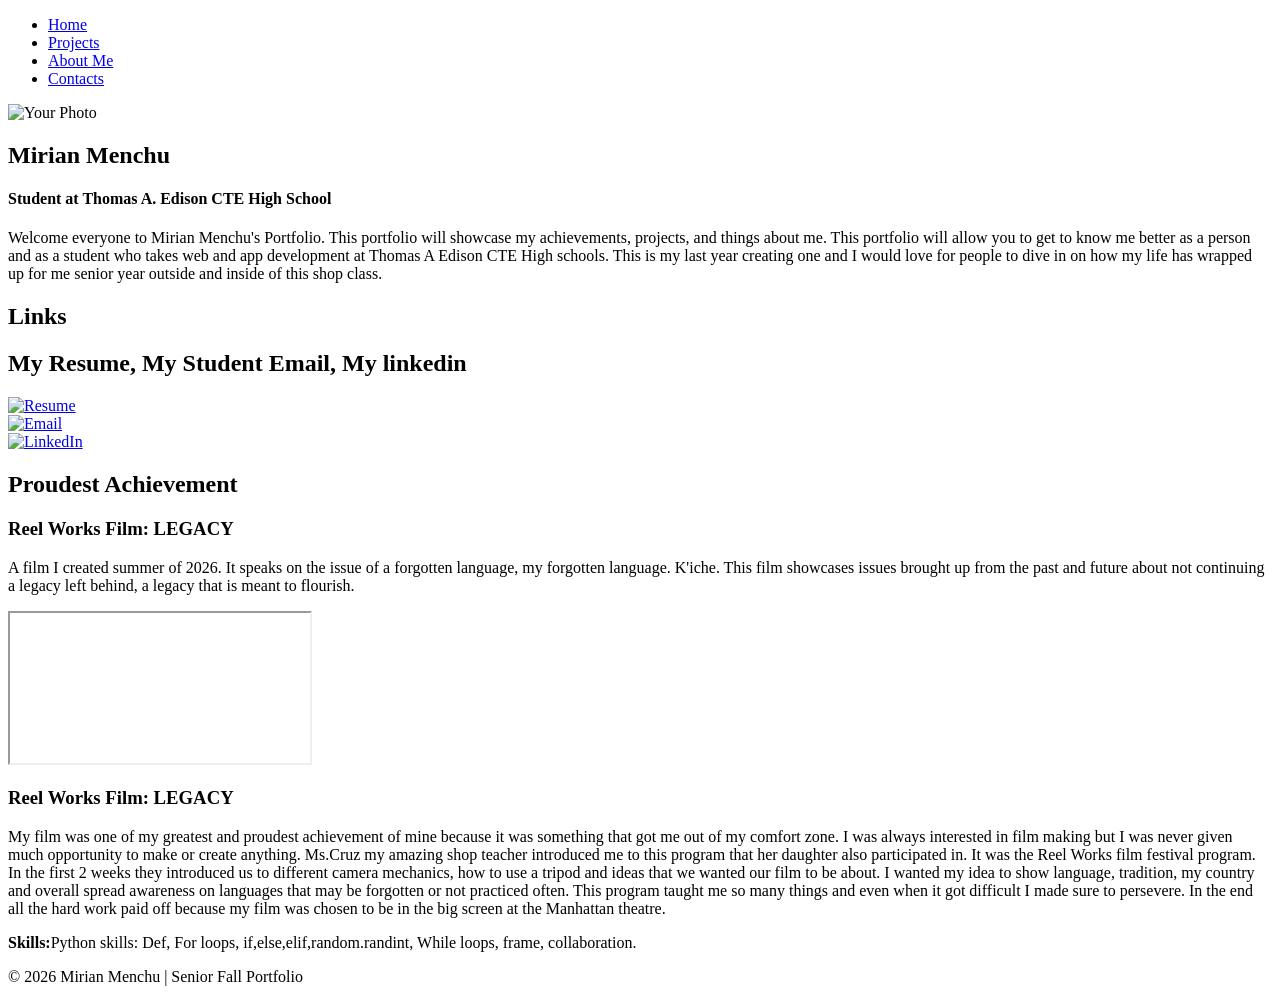
==== index.html @ 5ea7c55b "ndnjinoedkn" ====
<!DOCTYPE html>
<html lang="en">
<head>
  <meta charset="UTF-8" />
  <meta name="viewport" content="width=device-width, initial-scale=1.0" />

  <!-- Update these (from Curator Guide) -->
  <meta name="description" content="Senior Fall Portfolio for Mirian Menchu" />
  <meta name="keywords" content="portfolio, senior, projects, programming, web development" />
  <meta name="author" content="Mirian Menchu" />

  <title>Mirian Menchu | Senior Fall Portfolio</title>

  <!-- Main stylesheet -->
  <link rel="stylesheet" href="style.css" />

  <!-- Optional favicon (put your icon file in the same folder) -->
  <link rel="icon" type="image/x-icon" href="favicon.png" />

  <!-- Optional fonts (only keep if your CSS uses them) -->
  <link rel="preconnect" href="https://fonts.googleapis.com" />
  <link rel="preconnect" href="https://fonts.gstatic.com" crossorigin />
  <link href="https://fonts.googleapis.com/css2?family=Montserrat:wght@300;400;700&display=swap" rel="stylesheet" />
</head>

<body>

  <!-- NAVBAR -->
  <header>
    <nav class="navbar">
      <div class="navbar-left">

      </div>

      <ul class="navbar-right">
        <li><a href="index.html">Home</a></li>
        <li><a href="projects.html">Projects</a></li>
        <li><a href="aboutme.html">About Me</a></li>
        <li><a href="contacts.html">Contacts</a></li>
      </ul>
    </nav>
  </header>

  <!-- MAIN CONTENT -->
  <main class="home-card">

    <!-- ABOUT / BIO CARD -->
    <section class="resource-card">
      <div class="bio">
        <div class="bio-pic">
          <!-- Replace profile.jpg with your own image file -->
          <img src="mypicture.png" alt="Your Photo" />
        </div>

        <div class="bio-text">
          <h1>Mirian Menchu</h1>
          <h4>Student at Thomas A. Edison CTE High School </h4>
          <p>
            Welcome everyone to Mirian Menchu's Portfolio. This portfolio will showcase my achievements, projects, and things about me. 
            This portfolio will allow you to get to know me better as a person and as a student who takes web and app development at Thomas A Edison CTE High schools. 
            This is my last year creating one and I would love for people to dive in on how my life has wrapped up for me senior year outside and inside of this shop class. 
          </p>
        </div>
      </div>
    </section>

    <!-- QUICK LINKS CARD (optional) -->
    <section class="resource-card">
      <h2>Links</h2>
      <h1>My Resume, My Student Email, My linkedin</h1>

      <div class="skill-images">
        <!-- Resume -->
        <a href="https://mail-attachment.googleusercontent.com/attachment/u/0/?ui=2&ik=5263d062cc&attid=0.1&permmsgid=msg-f:1881431073890274693&th=1a1c2f97ec9c8d85&view=att&zw&disp=inline&saddbat=[base64]" target="_blank" rel="noopener">
          <div class="picture">
            <img class="link-pic" src="portfolio2.jpg" alt="Resume" />
          </div>
        </a>

        <!-- Email -->
        <a href="https://mail.google.com/mail/u/0/#inbox?compose=new" target="_blank" rel="noopener">
          <div class="picture">
            <img class="link-pic" src="google.webp" alt="Email" />
          </div>
        </a>

        <!-- LinkedIn (or other) -->
        <a href="https://www.linkedin.com/feed/" target="_blank" rel="noopener">
          <div class="picture">
            <img class="link-pic" src="linkedin2.png" alt="LinkedIn" />
          </div>
        </a>
      </div>
    </section>

    <!-- PROJECTS SECTION (repeatable blocks) -->
    <section class="resource-card">
      <h2>Proudest Achievement</h2>
      <h3>Reel Works Film: LEGACY</h3>
      <p>A film I created summer of 2026. It speaks on the issue of a forgotten language, my forgotten language. K'iche. 
        This film showcases issues brought up from the past and future about not continuing a legacy left behind, a legacy that is meant to flourish. 
      </p>
    </section>

    <!-- PROJECT 1 -->
    <section class="resource-card">
      <div class="project">
        <iframe src="https://drive.google.com/file/d/1tQe4c9q2HjNrWIex4JX4sSPTqrIAbw50/view?usp=drivesdk" title= "Reel Works Film: LEGACY"></iframe>

        <div class="reflection">
          <h3>Reel Works Film: LEGACY </h3>
          <p>
            My film was one of my greatest and proudest achievement of mine because it was something that got me out of my comfort zone. I was always interested in film making but I was never given 
            much opportunity to make or create anything. Ms.Cruz my amazing shop teacher introduced me to this program that her daughter also participated in. It was the Reel Works film festival program. In the first 2 weeks 
            they introduced us to different camera mechanics, how to use a tripod and ideas that we wanted our film to be about. I wanted my idea to show language, tradition, my country and overall spread awareness on languages that
            may be forgotten or not practiced often. This program taught me so many things and even when it got difficult I made sure to persevere. In the end all the hard work paid off because my film was chosen to be in the big screen at
            the Manhattan theatre. 
          </p>
          <p><strong>Skills:</strong>Python skills: Def, For loops, if,else,elif,random.randint, While loops, frame, collaboration.</p>

        </div>
      </div>
    </section>


    <!-- Add more projects by copying PROJECT blocks -->

  </main>

  <!-- FOOTER -->
  <footer class="resource-card">
    <p>© <span id="year"></span> Mirian Menchu | Senior Fall Portfolio</p>
  </footer>

  <script>
    // Auto-updates the year in the footer
    document.getElementById("year").textContent = new Date().getFullYear();
  </script>

</body>
</html>
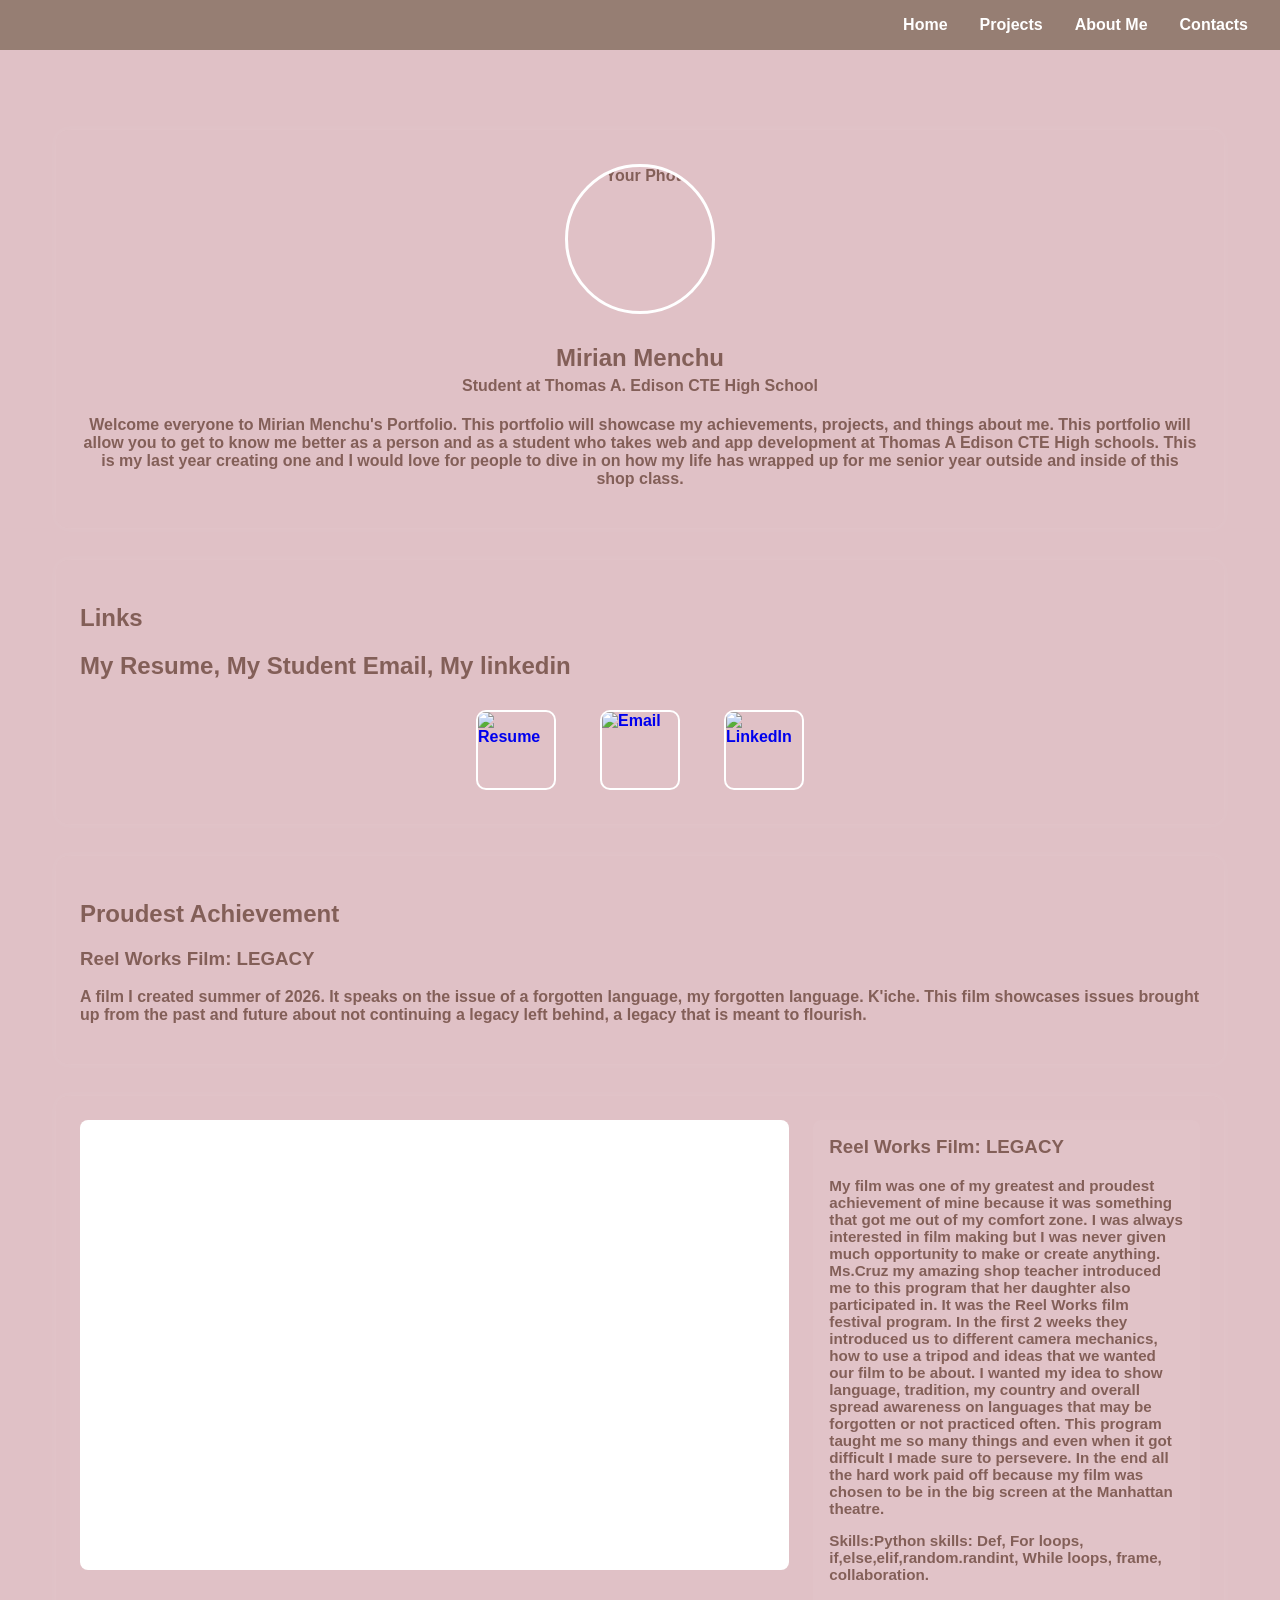
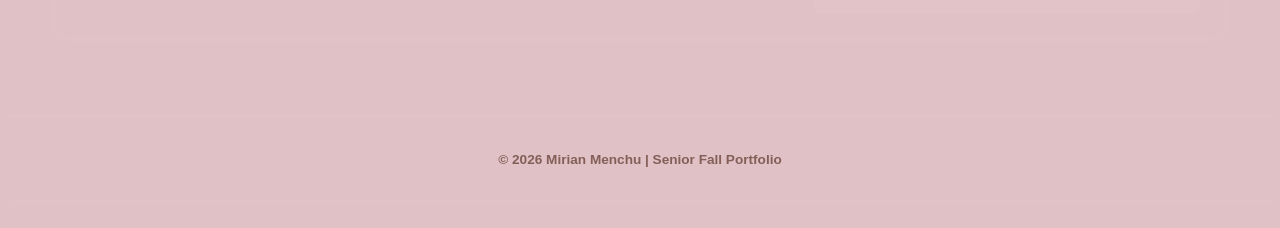
==== commit 0dc13ac7: "oytgop87ghjopiuy" ====
--- a/index.html
+++ b/index.html
@@ -35,7 +35,7 @@
       <ul class="navbar-right">
         <li><a href="index.html">Home</a></li>
         <li><a href="projects.html">Projects</a></li>
-        <li><a href="aboutme.html">About Me</a></li>
+        <li><a href="aboutmee2.html">About Me</a></li>
         <li><a href="contacts.html">Contacts</a></li>
       </ul>
     </nav>
--- a/style.css
+++ b/style.css
@@ -0,0 +1,214 @@
+/* =========================
+   GLOBAL / RESET....
+========================= */
+* {
+  box-sizing: border-box;
+}
+
+body {
+  margin: 0;
+  font-family: 'Montserrat', Arial, sans-serif;
+  background-color: #F3A9BC;
+  color: #835F58;
+  background-image: url("pink.jpeg");
+  background-size: cover;
+  background-repeat: repeat-y;
+  background-attachment: fixed;
+  font-weight: bold;
+}
+
+/* =========================
+   NAVBAR
+========================= */
+.navbar {
+  background-color: #967e73;
+  padding: 1em 2em;
+  display: flex;
+  justify-content: space-between;
+  align-items: center;
+}
+
+.navbar-left img {
+  height: 35px;
+}
+
+.navbar-right {
+  list-style: none;
+  display: flex;
+  gap: 2em;
+  margin: 0;
+  padding: 0;
+}
+
+.navbar-right a {
+  color: white;
+  text-decoration: none;
+  font-weight: bold;
+}
+
+.navbar-right a:hover {
+  color: #060621;
+}
+
+/* =========================
+   PAGE LAYOUT
+========================= */
+.home-card {
+  max-width: 1200px;
+  margin: 2em auto;
+  padding: 1em;
+}
+
+/* =========================
+   CARDS
+========================= */
+.resource-card {
+  background-color: #e0c1c6;
+  margin: 2em auto;
+  padding: 1.5em;
+  border-radius: 12px;
+  box-shadow: 0 0 12px rgba(255, 255, 255, 0.08);
+}
+
+/* =========================
+   BIO SECTION
+========================= */
+.bio {
+  display: flex;
+  flex-direction: column;
+  align-items: center;
+  text-align: center;
+  font-weight: bold;
+}
+
+.bio-pic img {
+  width: 150px;
+  height: 150px;
+  border-radius: 50%;
+  border: 3px solid #ffffff;
+  object-fit: cover;
+}
+
+.bio-text h1 {
+  margin-bottom: 0.2em;
+  font-weight: bold;
+}
+
+.bio-text h4 {
+  margin-top: 0;
+  font-weight: bold;
+  color: #835F58;
+}
+
+/* =========================
+   PROJECT LAYOUT
+========================= */
+.project {
+  display: flex;
+  gap: 1.5em;
+  align-items: flex-start;
+}
+
+.project iframe {
+  flex: 2;
+  min-width: 320px;
+  height: 450px;
+  border: none;
+  background-color: white;
+  border-radius: 8px;
+}
+
+.reflection {
+  flex: 1;
+  background-color: rgba(255, 255, 255, 0.04);
+  padding: 1em;
+  border-radius: 8px;
+}
+
+.reflection h3 {
+  margin-top: 0;
+  color: #835F58;
+  font-weight: bold;
+}
+
+.reflection p {
+  font-size: 0.95em;
+  color: #835F58;
+  font-weight: bold;
+}
+
+/* =========================
+   LINKS / ICONS
+========================= */
+.skill-images {
+  display: flex;
+  justify-content: center;
+  gap: 1.5em;
+  margin-top: 1em;
+}
+
+.picture {
+  transition: transform 0.2s ease;
+}
+
+.picture:hover {
+  transform: scale(1.05);
+}
+
+.link-pic {
+  height: 80px;
+  width: 80px;
+  border-radius: 10px;
+  border: 2px solid white;
+  object-fit: cover;
+}
+
+/* =========================
+   FOOTER
+========================= */
+footer {
+  text-align: center;
+  font-size: 0.85em;
+  color: #835F58;
+  font-weight: bold;
+}
+
+/* =========================
+   RESPONSIVE
+========================= */
+@media (max-width: 900px) {
+  .project {
+    flex-direction: column;
+  }
+
+  .project iframe {
+    width: 100%;
+    min-width: 0;
+    height: 350px;
+  }
+}
+
+@media (max-width: 600px) {
+  .navbar {
+    flex-direction: column;
+    gap: 1em;
+  }
+
+  .navbar-right {
+    flex-wrap: wrap;
+    justify-content: center;
+  }
+}
+
+img {
+     float: left;
+     width: 190px;
+     margin: 10px;
+     border-color: white;
+  border-width: 2px;
+  border-style: solid;
+  border-radius: 10px;
+  height: 230px;
+}
+body {background-color: #e0c1c6;
+}
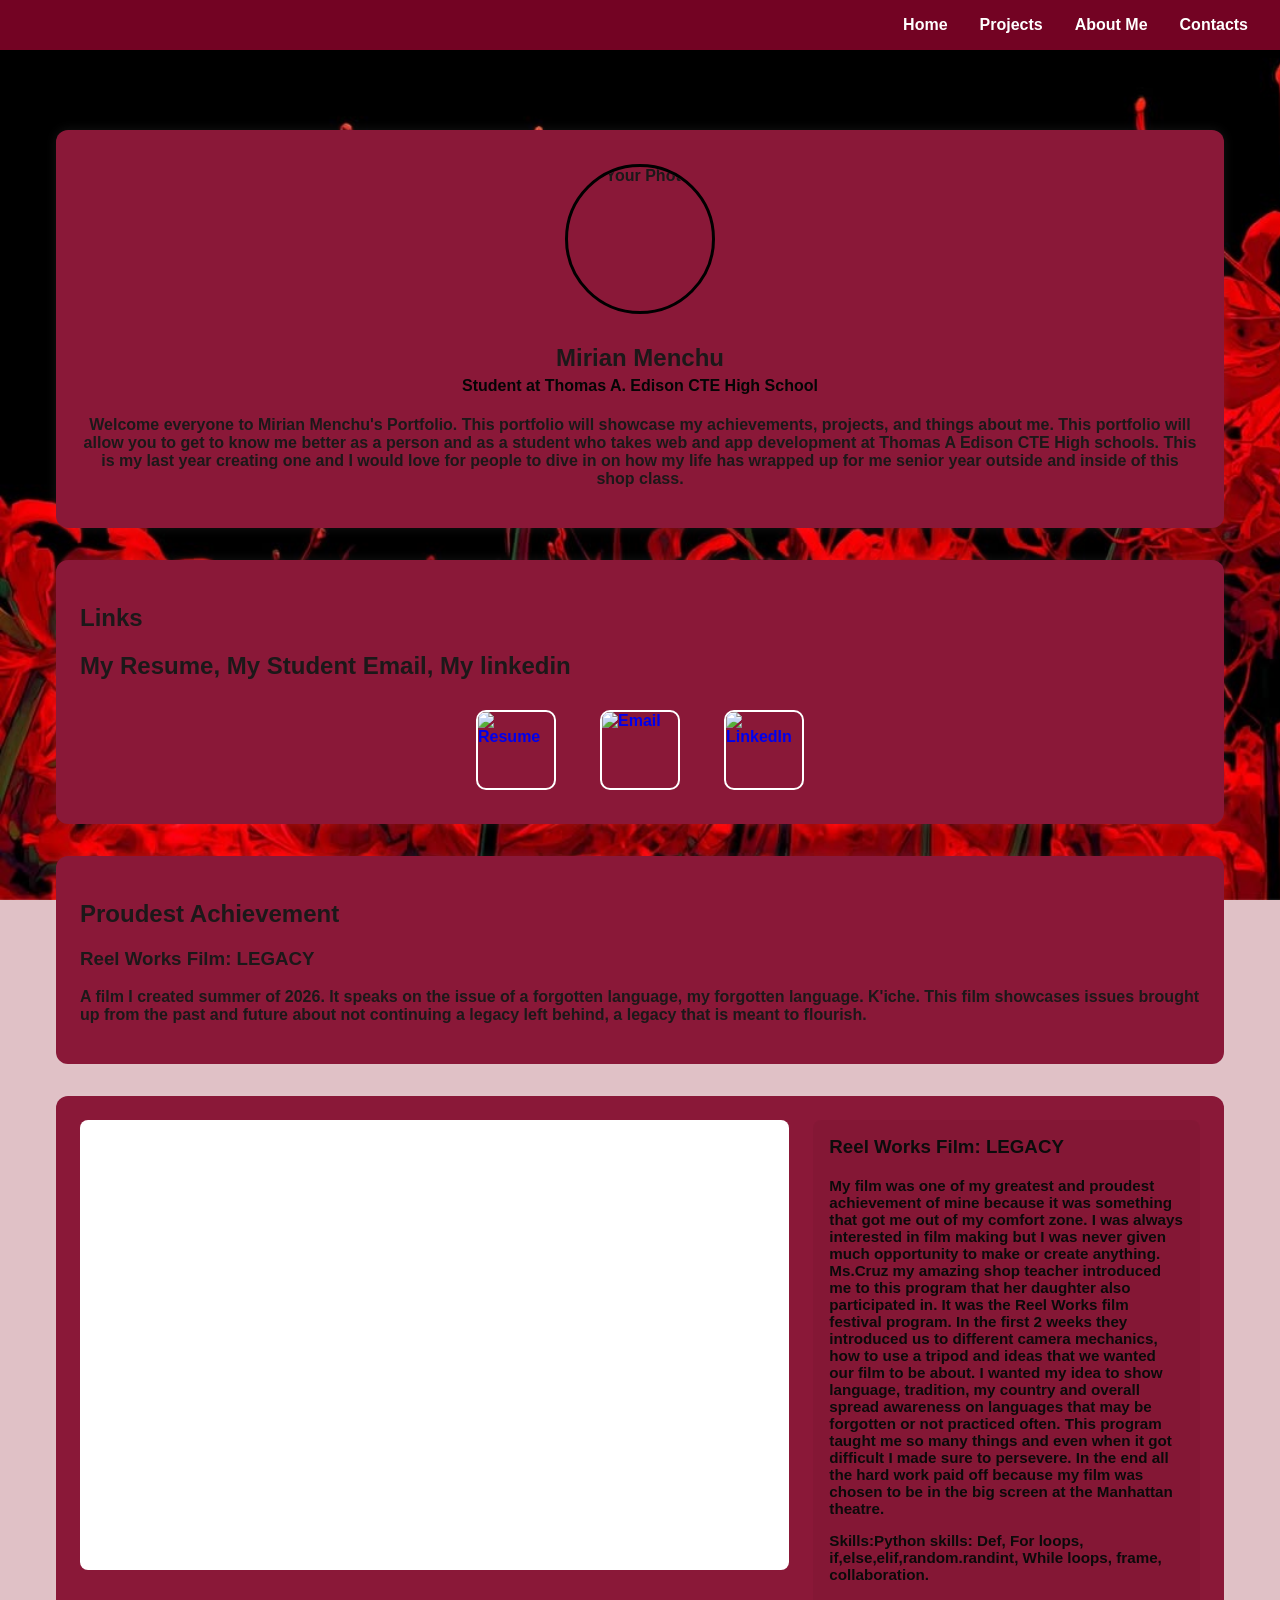
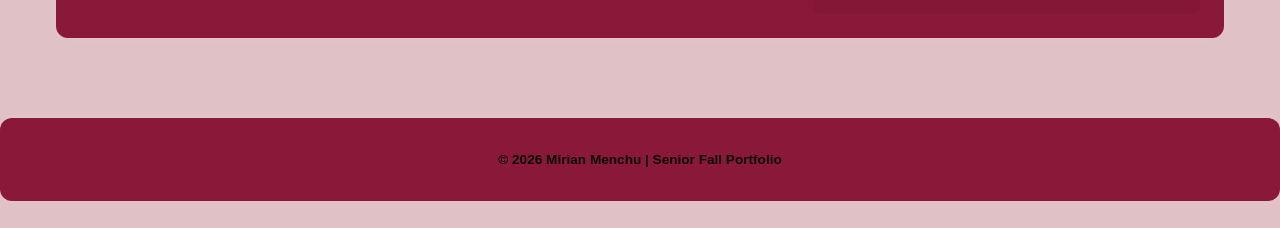
==== commit 1e78187a: "whjklkjhgfd" ====
--- a/index.html
+++ b/index.html
@@ -66,8 +66,8 @@
 
     <!-- QUICK LINKS CARD (optional) -->
     <section class="resource-card">
-      <h2>Links</h2>
-      <h1>My Resume, My Student Email, My linkedin</h1>
+      <h1>Links</h1>
+      <h2>My Resume, My Student Email, My linkedin</h2>
 
       <div class="skill-images">
         <!-- Resume -->
--- a/style.css
+++ b/style.css
@@ -8,9 +8,9 @@
 body {
   margin: 0;
   font-family: 'Montserrat', Arial, sans-serif;
-  background-color: #F3A9BC;
-  color: #835F58;
-  background-image: url("pink.jpeg");
+  background-color: #1a1517;
+  color: #1c1819;
+  background-image: url("spiderlily.JPG");
   background-size: cover;
   background-repeat: repeat-y;
   background-attachment: fixed;
@@ -21,7 +21,7 @@
    NAVBAR
 ========================= */
 .navbar {
-  background-color: #967e73;
+  background-color: #730323;
   padding: 1em 2em;
   display: flex;
   justify-content: space-between;
@@ -41,13 +41,13 @@
 }
 
 .navbar-right a {
-  color: white;
+  color: rgb(255, 255, 255);
   text-decoration: none;
   font-weight: bold;
 }
 
 .navbar-right a:hover {
-  color: #060621;
+  color: #f2f2f2;
 }
 
 /* =========================
@@ -63,7 +63,7 @@
    CARDS
 ========================= */
 .resource-card {
-  background-color: #e0c1c6;
+  background-color: #8a1838;
   margin: 2em auto;
   padding: 1.5em;
   border-radius: 12px;
@@ -85,7 +85,7 @@
   width: 150px;
   height: 150px;
   border-radius: 50%;
-  border: 3px solid #ffffff;
+  border: 3px solid #000000;
   object-fit: cover;
 }
 
@@ -97,7 +97,7 @@
 .bio-text h4 {
   margin-top: 0;
   font-weight: bold;
-  color: #835F58;
+  color: #050505;
 }
 
 /* =========================
@@ -114,26 +114,26 @@
   min-width: 320px;
   height: 450px;
   border: none;
-  background-color: white;
+  background-color: rgb(255, 255, 255);
   border-radius: 8px;
 }
 
 .reflection {
   flex: 1;
-  background-color: rgba(255, 255, 255, 0.04);
+  background-color: rgba(0, 0, 0, 0.04);
   padding: 1em;
   border-radius: 8px;
 }
 
 .reflection h3 {
   margin-top: 0;
-  color: #835F58;
+  color: #0c0c0c;
   font-weight: bold;
 }
 
 .reflection p {
   font-size: 0.95em;
-  color: #835F58;
+  color: #0b0a0a;
   font-weight: bold;
 }
 
@@ -169,7 +169,7 @@
 footer {
   text-align: center;
   font-size: 0.85em;
-  color: #835F58;
+  color: #0a0909;
   font-weight: bold;
 }
 
@@ -204,7 +204,7 @@
      float: left;
      width: 190px;
      margin: 10px;
-     border-color: white;
+     border-color: rgb(16, 16, 16);
   border-width: 2px;
   border-style: solid;
   border-radius: 10px;
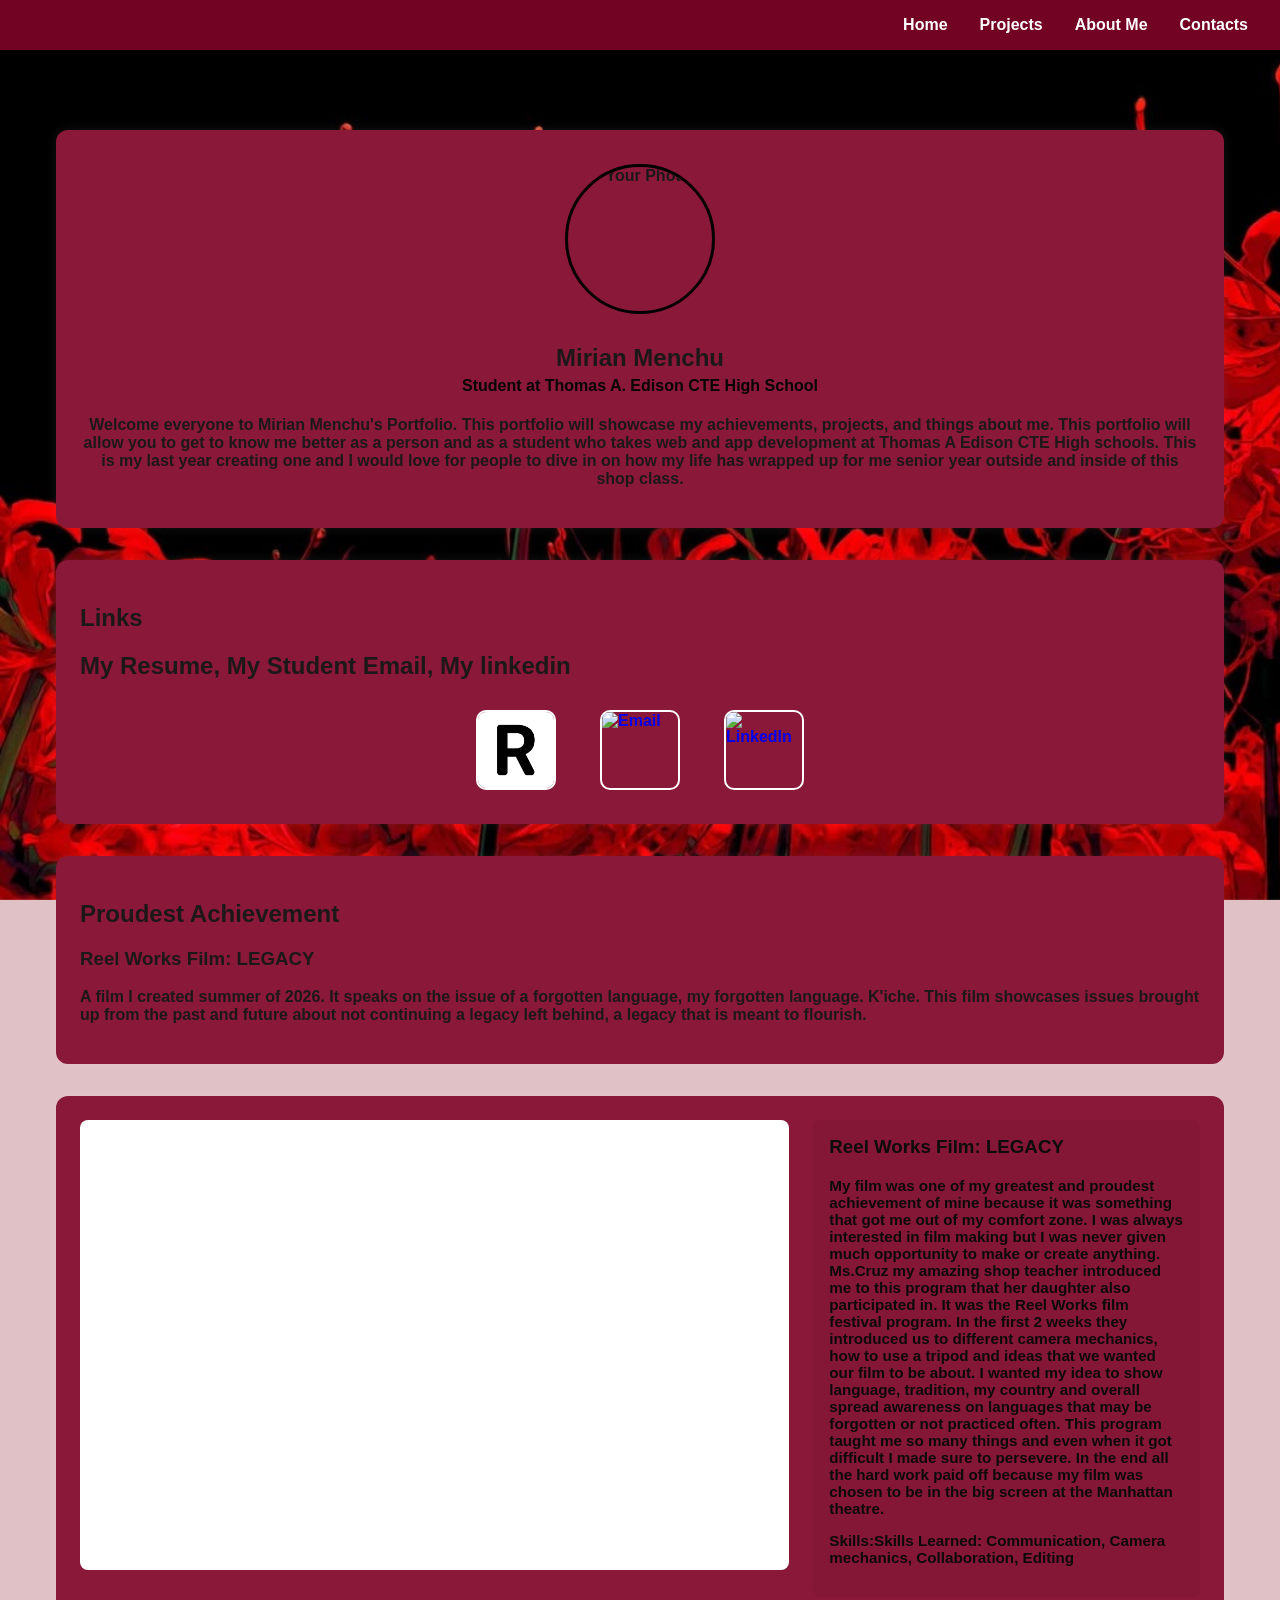
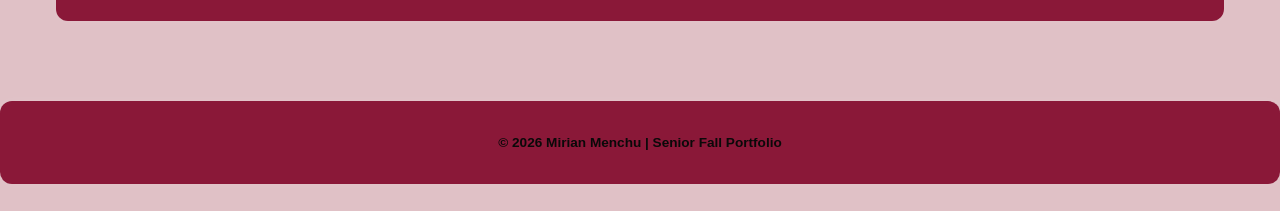
==== commit 32977e41: "oitresdfghjoiuytrdcvbjkiuyg" ====
--- a/index.html
+++ b/index.html
@@ -73,7 +73,7 @@
         <!-- Resume -->
         <a href="https://mail-attachment.googleusercontent.com/attachment/u/0/?ui=2&ik=5263d062cc&attid=0.1&permmsgid=msg-f:1881431073890274693&th=1a1c2f97ec9c8d85&view=att&zw&disp=inline&saddbat=[base64]" target="_blank" rel="noopener">
           <div class="picture">
-            <img class="link-pic" src="portfolio2.jpg" alt="Resume" />
+            <img class="link-pic" src="rletter.JPG" alt="Resume" />
           </div>
         </a>
 
@@ -116,7 +116,7 @@
             may be forgotten or not practiced often. This program taught me so many things and even when it got difficult I made sure to persevere. In the end all the hard work paid off because my film was chosen to be in the big screen at
             the Manhattan theatre. 
           </p>
-          <p><strong>Skills:</strong>Python skills: Def, For loops, if,else,elif,random.randint, While loops, frame, collaboration.</p>
+          <p><strong>Skills:</strong>Skills Learned: Communication, Camera mechanics, Collaboration, Editing </p>
 
         </div>
       </div>
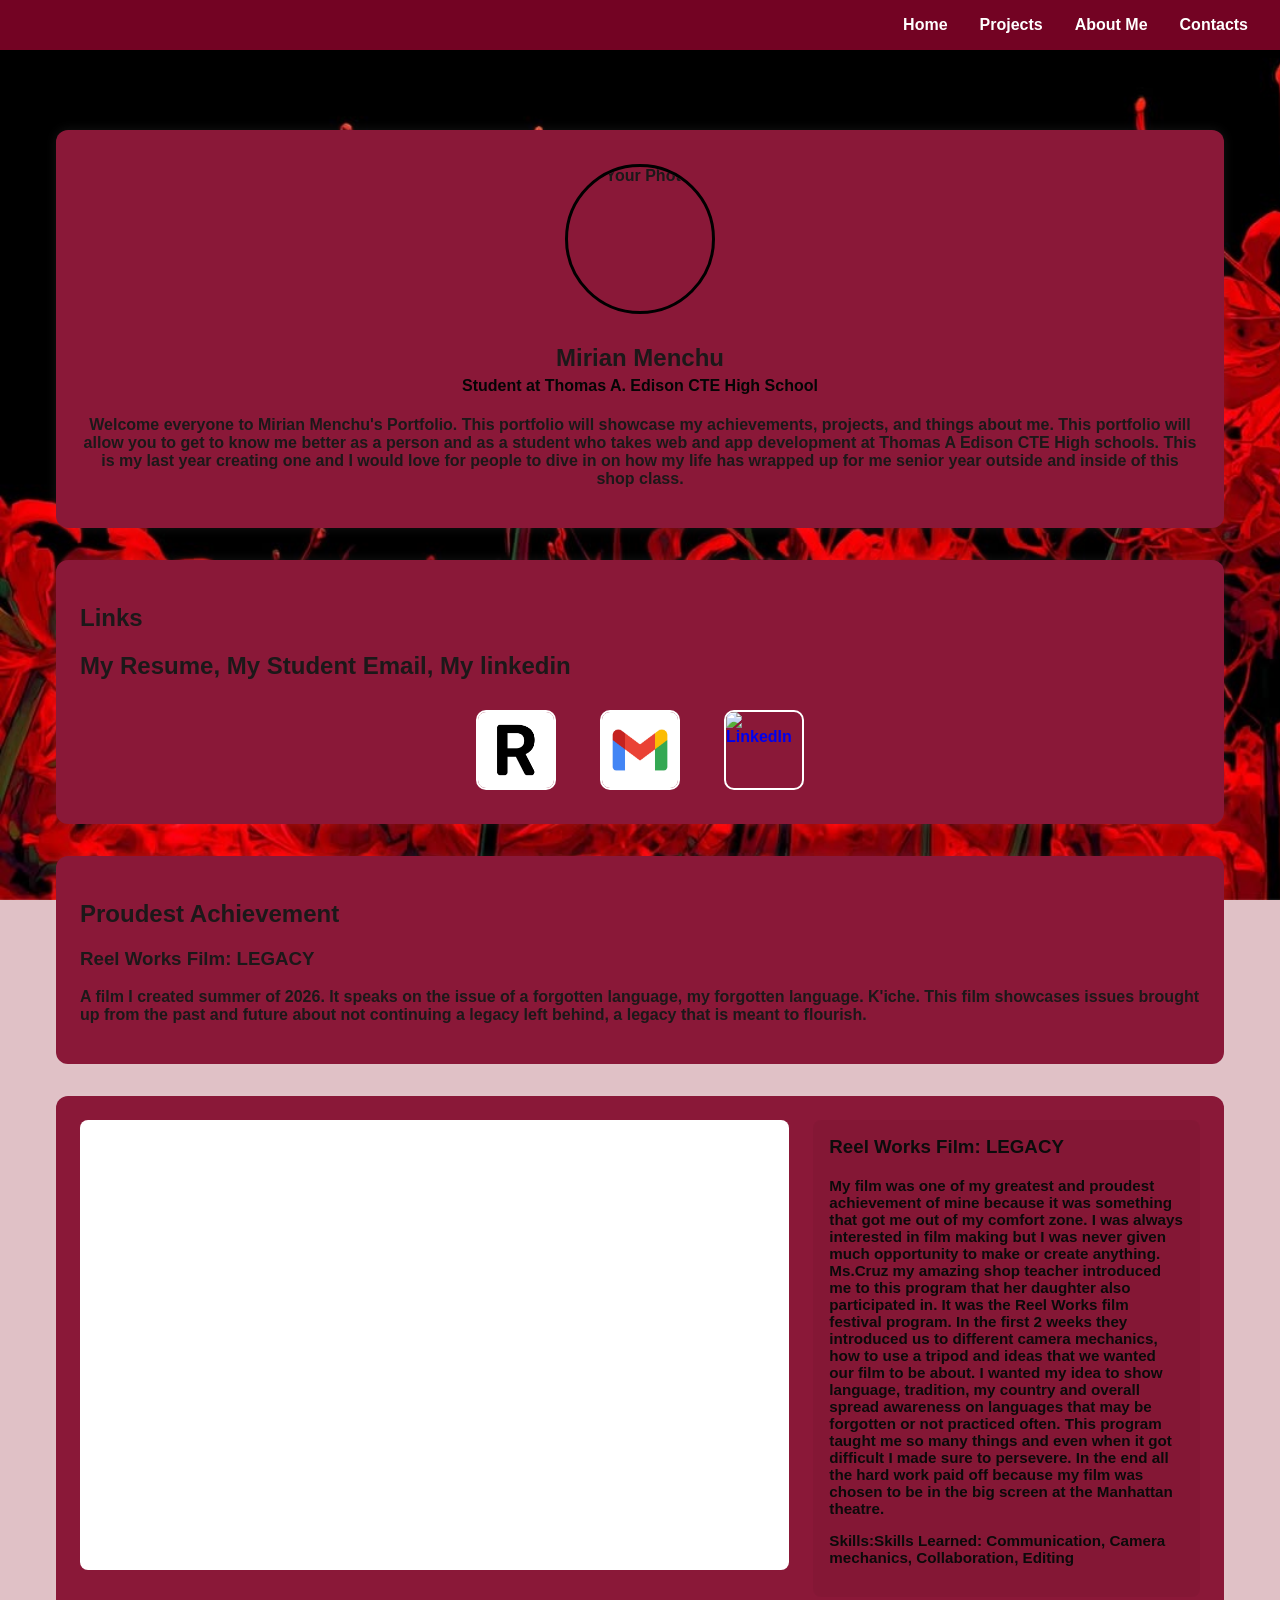
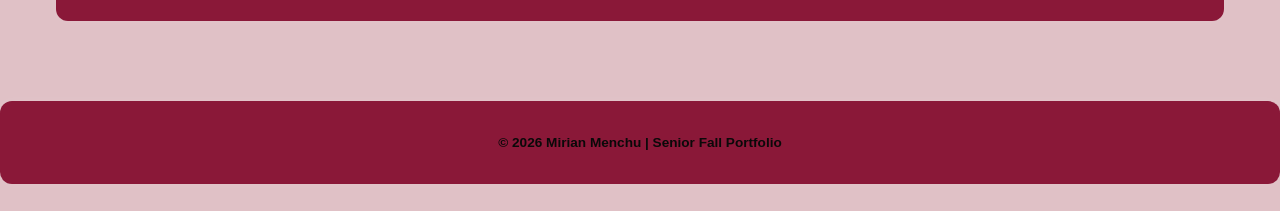
==== commit 7758366d: ",gkjhuipeokj" ====
--- a/index.html
+++ b/index.html
@@ -80,7 +80,7 @@
         <!-- Email -->
         <a href="https://mail.google.com/mail/u/0/#inbox?compose=new" target="_blank" rel="noopener">
           <div class="picture">
-            <img class="link-pic" src="google.webp" alt="Email" />
+            <img class="link-pic" src="gmail.JPG" alt="Email" />
           </div>
         </a>
 
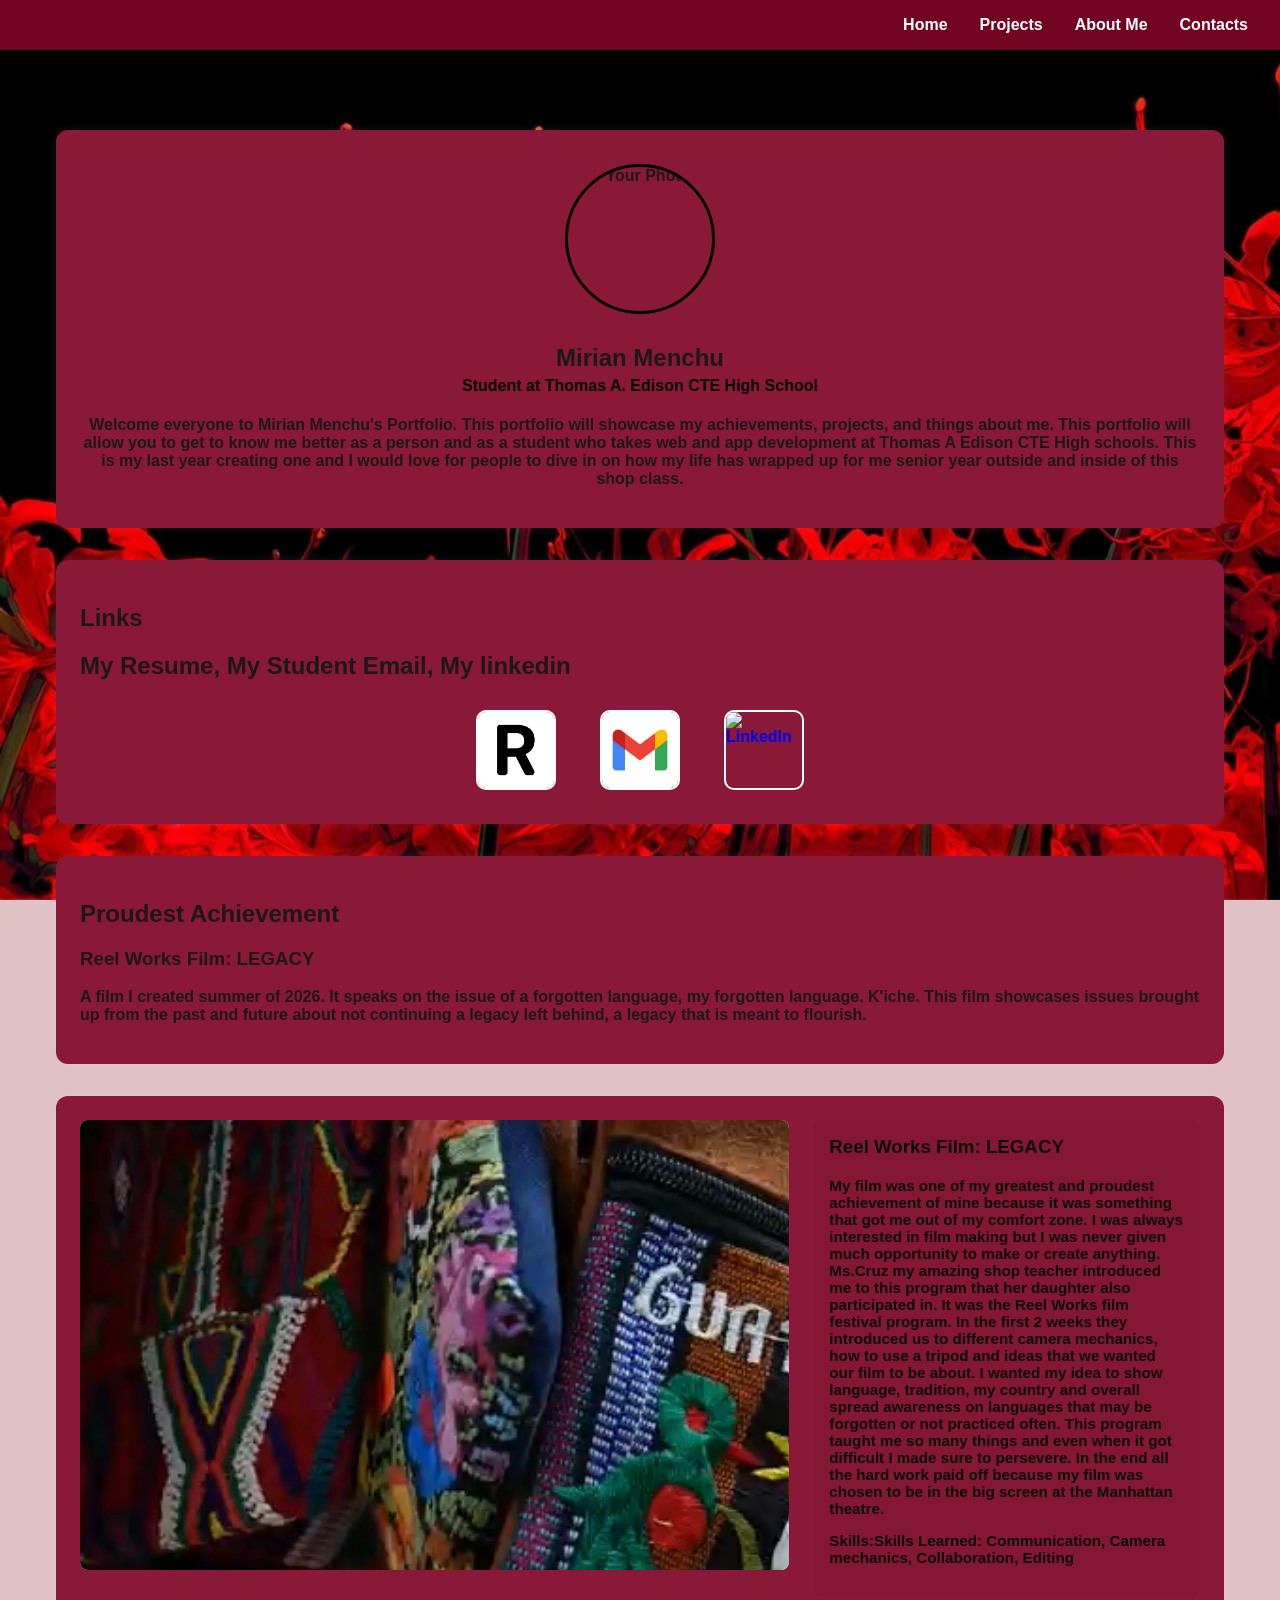
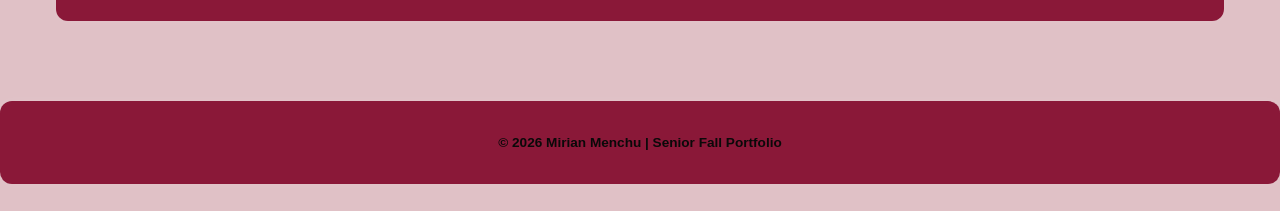
==== commit eb122e8f: "oiytrdfghiopoijhvghjkl" ====
--- a/index.html
+++ b/index.html
@@ -105,7 +105,7 @@
     <!-- PROJECT 1 -->
     <section class="resource-card">
       <div class="project">
-        <iframe src="https://drive.google.com/file/d/1tQe4c9q2HjNrWIex4JX4sSPTqrIAbw50/view?usp=drivesdk" title= "Reel Works Film: LEGACY"></iframe>
+        <iframe src="reelworks.PNG" title= "Reel Works Film: LEGACY"></iframe>
 
         <div class="reflection">
           <h3>Reel Works Film: LEGACY </h3>
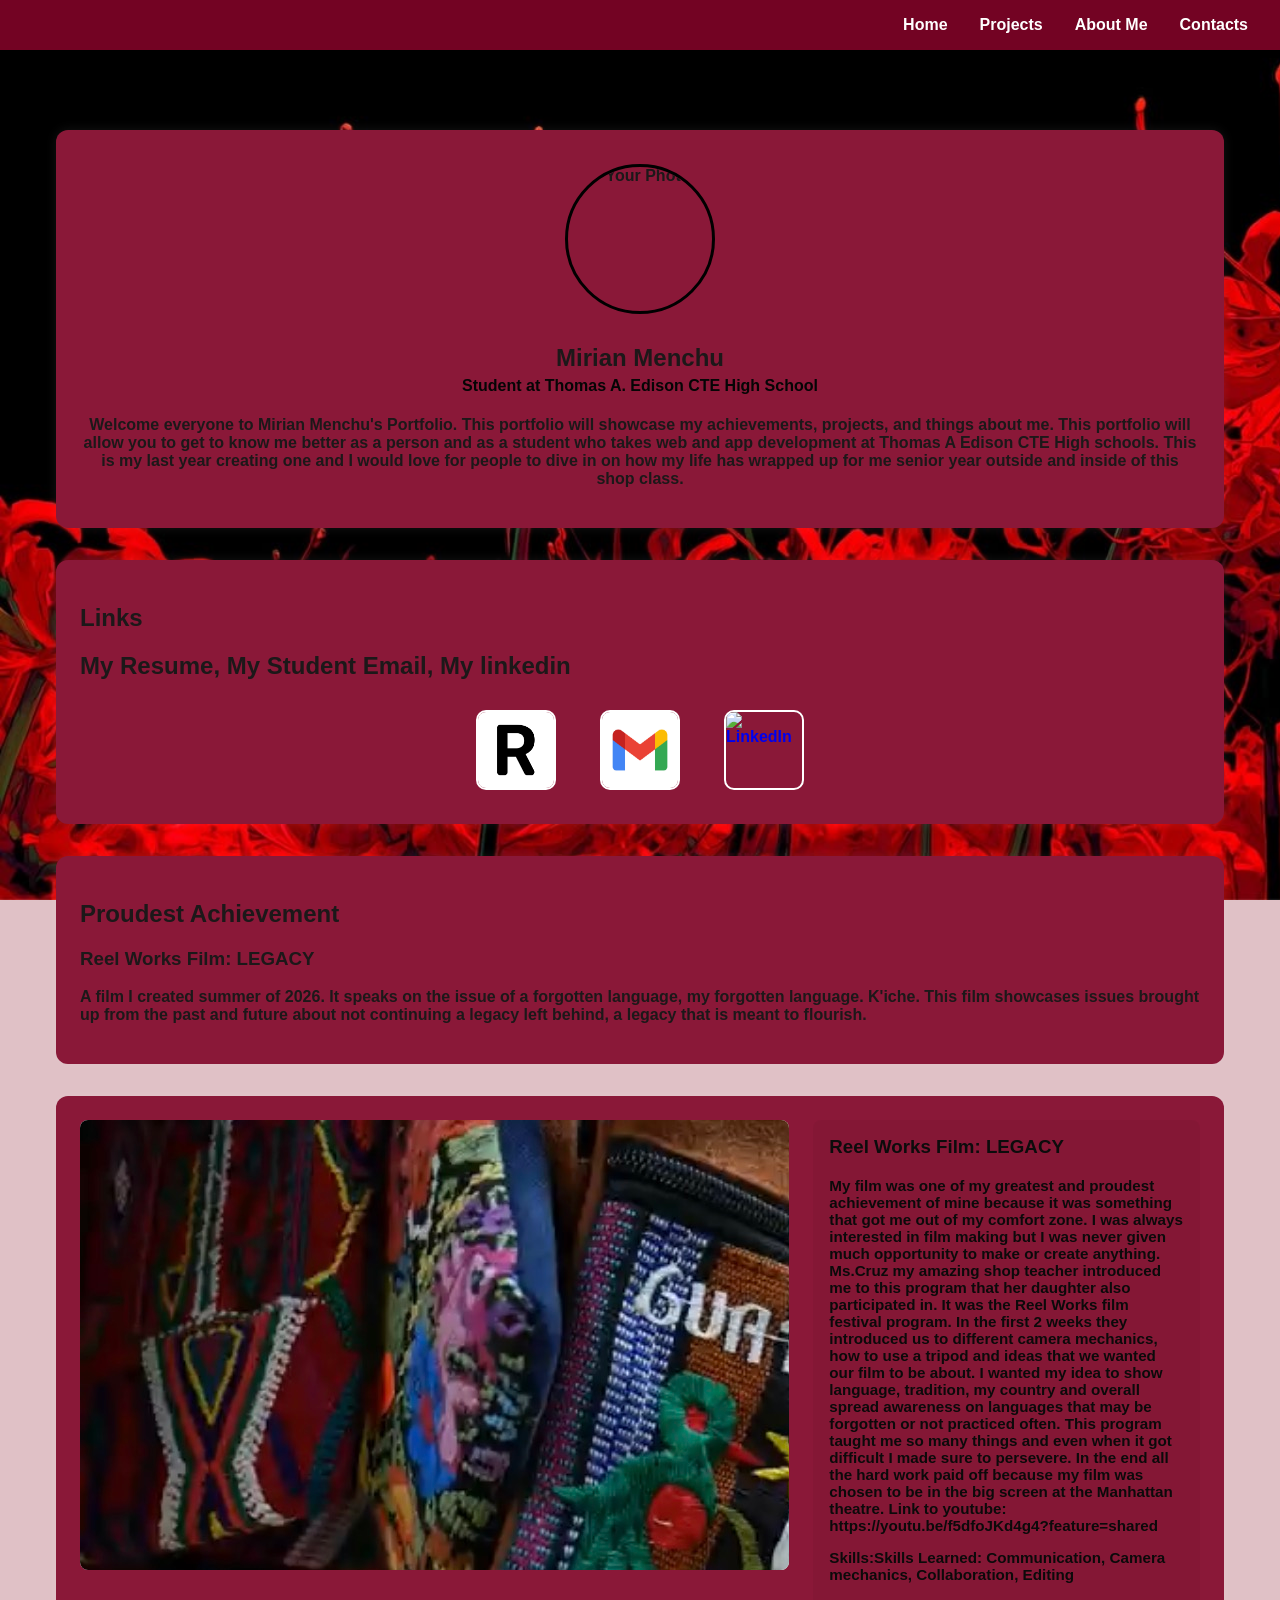
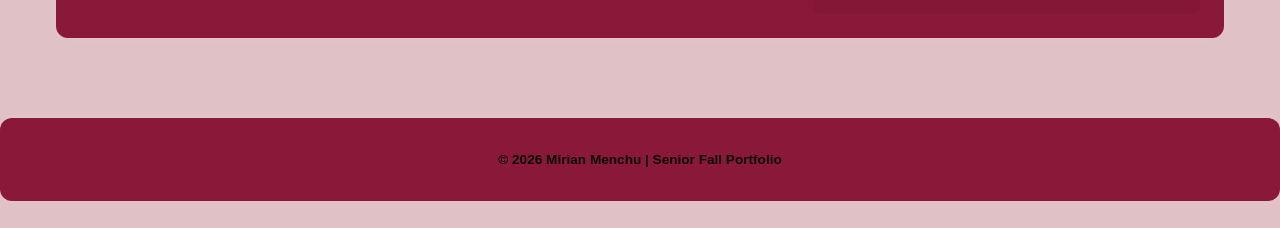
==== commit 88722388: "oytfgvhjkopiuy" ====
--- a/index.html
+++ b/index.html
@@ -115,6 +115,8 @@
             they introduced us to different camera mechanics, how to use a tripod and ideas that we wanted our film to be about. I wanted my idea to show language, tradition, my country and overall spread awareness on languages that
             may be forgotten or not practiced often. This program taught me so many things and even when it got difficult I made sure to persevere. In the end all the hard work paid off because my film was chosen to be in the big screen at
             the Manhattan theatre. 
+
+            Link to youtube: https://youtu.be/f5dfoJKd4g4?feature=shared 
           </p>
           <p><strong>Skills:</strong>Skills Learned: Communication, Camera mechanics, Collaboration, Editing </p>
 
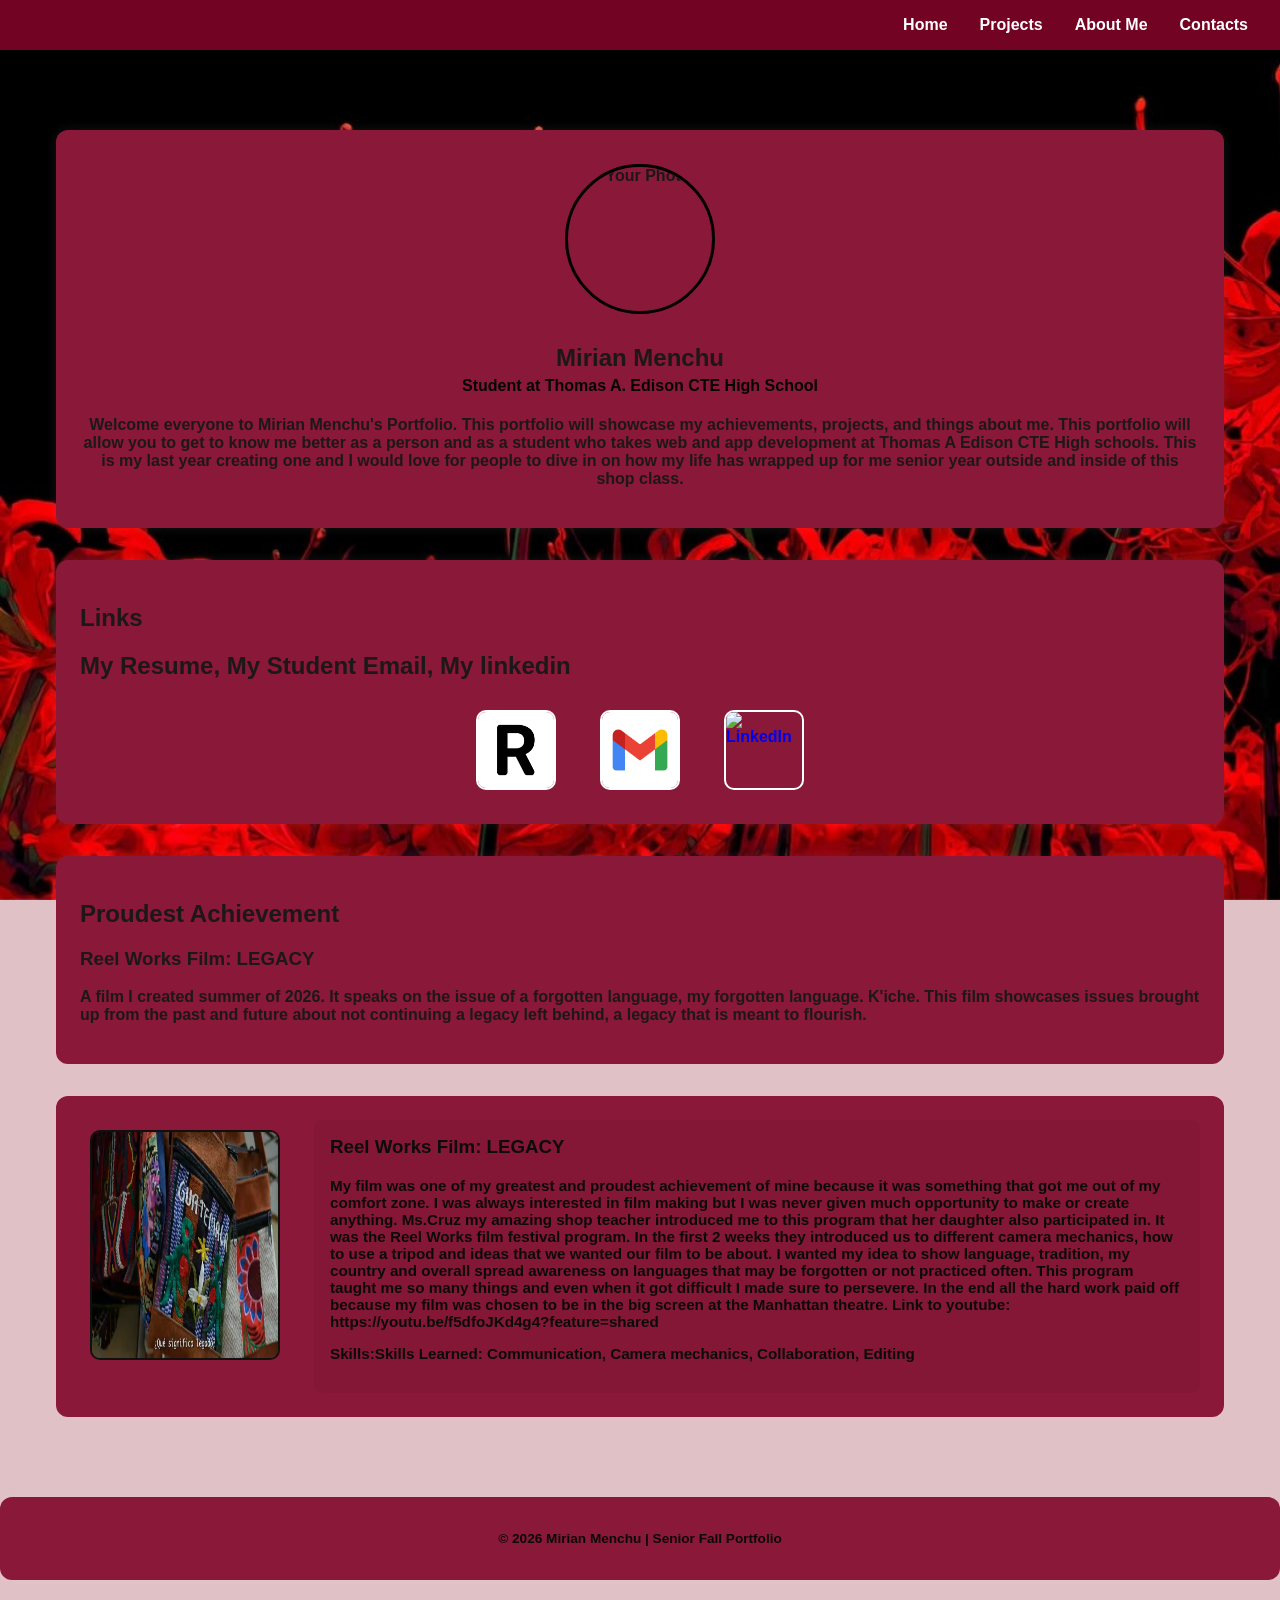
==== commit 0c2f22c9: "oiuytrdfghjklkn" ====
--- a/index.html
+++ b/index.html
@@ -105,7 +105,7 @@
     <!-- PROJECT 1 -->
     <section class="resource-card">
       <div class="project">
-        <iframe src="reelworks.PNG" title= "Reel Works Film: LEGACY"></iframe>
+        <img src="reelworks.PNG" title= "Reel Works Film: LEGACY"></iframe>
 
         <div class="reflection">
           <h3>Reel Works Film: LEGACY </h3>
